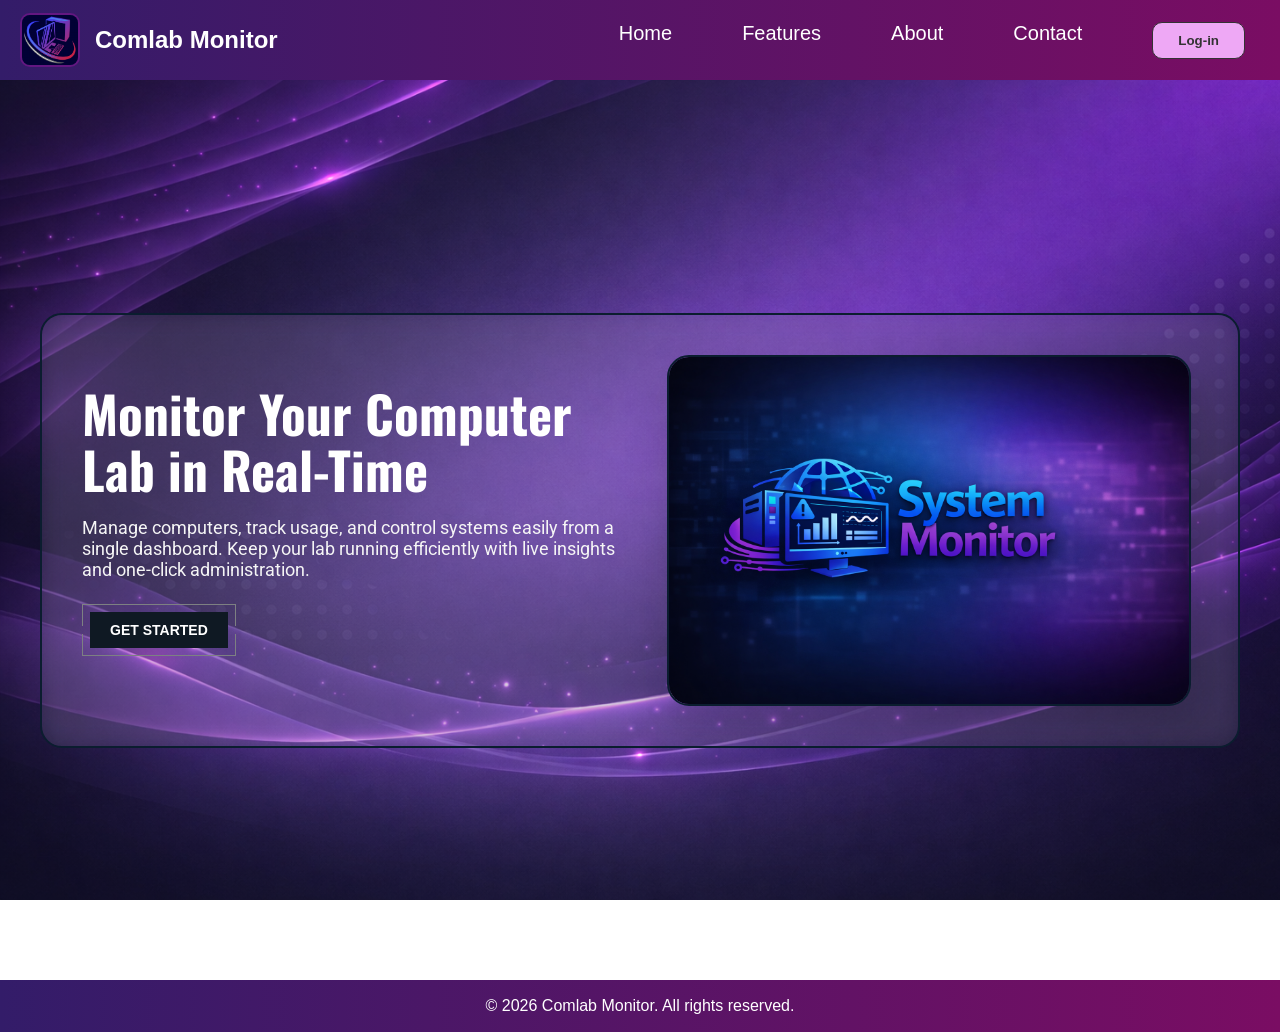
==== index.html @ 8892e22d "Add files via upload" ====
<!DOCTYPE html>
<html lang="en">
<head>
    <meta charset="UTF-8">
    <meta name="viewport" content="width=device-width, initial-scale=1.0">
    <title>Comlab Monitor</title>
    <link rel="stylesheet" href="style.css">
   <link rel="stylesheet" href="https://cdnjs.cloudflare.com/ajax/libs/animate.css/4.1.1/animate.min.css"/>
  <link rel="shortcut icon" href="pictures/computerlab.png"></link>


</head>

<body>
    <div class="topnav">
        <div class="headerlogo">
            <img src="pictures/computerlab.png" alt="Computerlab Logo" width="56" />
            <h1>Comlab Monitor</h1>
        </div>
        <div class="burger-menu" id="burger-menu">
            <span></span>
            <span></span>
            <span></span>
        </div>
        <ul id="nav-links" class="nav-links">
           
            <a  href="index.html"> <li> Home</li> </a> 
            <a href="features/features.html"> <li> Features</li> </a>
            <a href="about/about.html"> <li> About</li> </a>
            <a href="contact/contact.html"> <li> Contact</li> </a>
            <a href="account/signin.html"><button> Log-in </button></a> 
         
        </ul>

    </div>
 <div class="main-hero  animate__animated animate__heartBeat">
  <div class="hero-grid">
    <div class="hero-left">
      <div class="hero-panel">
        <div class="hero-copy">
          <h2>Monitor Your Computer Lab in Real-Time</h2>
          <p>Manage computers, track usage, and control systems easily from a single dashboard. Keep your lab running efficiently with live insights and one-click administration.</p>
          <div class="cta-group">
            <a href="account/signup/signup.html" class="button">
              <span class="button_lg">
                <span class="button_sl"></span>
                <span class="button_text">Get Started</span>
              </span>
            </a>
          </div>
        </div>
        <div class="hero-image">
          <img src="pictures/system monitor.png" alt="Computer Lab Monitor" />
        </div>
      </div>
    </div>
  </div>
</div>


    <footer class="footer">
        <p>&copy; 2026 Comlab Monitor. All rights reserved.</p>
    </footer>

    <script>
        document.getElementById('burger-menu').addEventListener('click', function() {
            var nav = document.getElementById('nav-links');
            var burger = document.getElementById('burger-menu');
            nav.classList.toggle('active');
            burger.classList.toggle('active');
        });
    </script>
</body>
</html>
---- style.css ----
@import url('https://fonts.googleapis.com/css2?family=Fascinate&family=Oi&family=Oswald:wght@200..700&family=Roboto:ital,wght@0,100..900;1,100..900&display=swap');

body {
    font-family: 'Segoe UI', Tahoma, Geneva, Verdana, sans-serif;
    margin: 0;
    padding: 0;
    color: #1f1f1f;
    background-image: url(pictures/background.png);
    background-size: cover;
    background-attachment: fixed;


    
}


.topnav {
    background: linear-gradient(90deg, #331c69 0%, #7a0d63 100%);
    display: flex;
    justify-content: space-between;
    align-items: center;
    padding: 0 20px;
    height: 80px;
    position: relative;
}

.headerlogo {
    display: flex;
    align-items: center;
    gap: 15px;
}

.headerlogo img {
    height: 50px;
    border-radius: 10px;
    border: #631781 2px solid;
}

.headerlogo h1 {
    color: white;
    margin: 0;
    font-size: 24px;
}

.nav-links {
    display: flex;
    list-style: none;
    gap: 40px;
    margin: 0;
    padding: 0;
}

.nav-links a {
    color: white;
    text-decoration: none;
    font-size: 20px;
    padding: 10px 15px;
    transition: color 0.2s ease, text-decoration 0.2s ease;
    cursor: pointer;
}

.nav-links li {
    transition: color 0.2s ease, text-decoration 0.2s ease, transform 0.2s ease;
}

.nav-links li:hover,
.nav-links li:focus {
    text-decoration: underline;
    text-decoration-color: white;
    color: white;
    transform: scale(1.05);
}

.nav-links li.active {
    font-weight: 700;
    color: #ffffff;
}

.nav-links li.active a {
    text-decoration: underline;
    text-decoration-color: #ffffff;
}

.nav-links button {
    background-color: rgb(238, 168, 245);
    color: #333;
    border: 1px solid #333;
    padding: 10px 25px;
    border-radius: 10px;
    cursor: pointer;
    font-weight: 600;
    transition: transform 0.2s ease, background-color 0.2s ease, color 0.2s ease;
}

.nav-links button:hover,
.nav-links button:focus {
    transform: scale(1.05);
    background-color: #aa14a8;
    color: #f7f7f7;
    border-color: #31123b;
}

.burger-menu {
    display: none;
    flex-direction: column;
    cursor: pointer;
}

.burger-menu span {
    width: 25px;
    height: 3px;
    background: white;
    margin: 3px 0;
    transition: 0.3s;
}

@media (max-width: 768px) {
    .nav-links {
        display: none;
        position: absolute;
        top: 80px;
        right: 0;
        background: linear-gradient(90deg, #331c69 0%, #7a0d63 100%);
        width: 100%;
        flex-direction: column;
        align-items: center;
        padding: 20px 0;
        gap: 20px;
        z-index: 1000;
    }

    .nav-links.active {
        display: flex;
    }

    .burger-menu {
        display: flex;
    }

    .burger-menu.active span:nth-child(1) {
        transform: rotate(-45deg) translate(-5px, 6px);
    }

    .burger-menu.active span:nth-child(2) {
        opacity: 0;
    }

    .burger-menu.active span:nth-child(3) {
        transform: rotate(45deg) translate(-5px, -6px);
    }
}

.main-hero {
    min-height: calc(100vh - 80px);
    display: flex;
    align-items: center;
    justify-content: center;
    padding: 40px 20px;
}



.main-hero img {
    width: 660px;
    height: auto;
    border-radius: 22px;
    border: 2px solid #0b1d2f;
    object-fit: cover;
    transition: transform 0.3s ease;
}

.main-hero img:hover {
    transform: scale(1.02);
}





.hero-grid {
    width: min(1200px, 100%);
    margin: 0 auto;
}

.hero-panel {
    display: grid;
    grid-template-columns: 1fr 1fr;
    gap: 40px;
    align-items: center;
}

.hero-left {
    position: relative;
    padding: 40px;
    border-radius: 22px;
    border: 2px solid #0b1d2f;
    background: rgba(126, 113, 156, 0.18);
    overflow: hidden;
    animation: zoomIn 1s ease forwards;
}

.hero-image {
    display: flex;
    justify-content: center;
    align-items: center;
}

.hero-image img {
    width: 100%;
    max-width: 520px;
    border-radius: 22px;
    box-shadow: 0 20px 45px rgba(0, 0, 0, 0.18);
}

@media (max-width: 900px) {
    .hero-panel {
        grid-template-columns: 1fr;
    }
    .hero-left {
        padding: 30px;
    }
}

@keyframes zoomIn {
    0% { opacity: 0; transform: translateY(20px); }
    50% { opacity: 1; transform: translateY(0); }
    100% { opacity: 1; transform: translateY(0); }
}

.hero-left::before {
    content: '';
   position: absolute;
    inset: 0;
    backdrop-filter: blur(10px);
    -webkit-backdrop-filter: blur(10px);
    z-index: 0; 
}



.hero-left > * {
    position: relative;
    z-index: 1;
}

.hero-left h2 {
    font-size: clamp(2rem, 4vw, 3.25rem);
    margin: 0 0 20px;
    line-height: 1.1;
    color: #ffffff;
    font-family: 'Oswald', sans-serif;
}

.hero-left p {
    font-size: 1.15rem;
    margin: 0 0 24px;
    max-width: 620px;
    color: #f5f5f5;
    font-family: 'Roboto', sans-serif;
}

.cta-group {
    display: flex;
    gap: 16px;
}

.hero-right {
    display: flex;
    justify-content: center;
    align-items: center;
}

.hero-right img {
    width: 100%;
    max-width: 660px;
    border-radius: 22px;
    box-shadow: 0 20px 45px rgba(0, 0, 0, 0.18);
}

.cta-group .btn {
    border: 1px solid #333;
    border-radius: 8px;
    padding: 12px 26px;
    font-size: 1rem;
    text-decoration: none;
    font-weight: 700;
    transition: transform 0.2s ease, background-color 0.2s ease, color 0.2s ease;
}

.btn-primary {
    background: #2af7f5;
    color: #0b1d2f;
}

.btn-secondary {
    background: rgba(255, 255, 255, 0.15);
    color: #fff;
    border-color: #fff;
}

.cta-group .btn:hover,
.cta-group .btn:focus {
    transform: scale(1.05);
}




.button {
  -moz-appearance: none;
  -webkit-appearance: none;
  appearance: none;
  border: none;
  background: none;
  color: #0f1923;
  cursor: pointer;
  position: relative;
  padding: 8px;
  margin-bottom: 20px;
  text-transform: uppercase;
  font-weight: bold;
  font-size: 14px;
  transition: all .15s ease;
}

.button::before,
.button::after {
  content: '';
  display: block;
  position: absolute;
  right: 0;
  left: 0;
  height: calc(50% - 5px);
  border: 1px solid #7D8082;
  transition: all .15s ease;
}

.button::before {
  top: 0;
  border-bottom-width: 0;
}

.button::after {
  bottom: 0;
  border-top-width: 0;
}

.button:active,
.button:focus {
  outline: none;
}

.button:active::before,
.button:active::after {
  right: 3px;
  left: 3px;
}

.button:active::before {
  top: 3px;
}

.button:active::after {
  bottom: 3px;
}

.button_lg {
  position: relative;
  display: block;
  padding: 10px 20px;
  color: #fff;
  background-color: #0f1923;
  overflow: hidden;
  box-shadow: inset 0px 0px 0px 1px transparent;
}

.button_lg::before {
  content: '';
  display: block;
  position: absolute;
  top: 0;
  left: 0;
  width: 2px;
  height: 2px;
  background-color: #0f1923;
}

.button_lg::after {
  content: '';
  display: block;
  position: absolute;
  right: 0;
  bottom: 0;
  width: 4px;
  height: 4px;
  background-color: #0f1923;
  transition: all .2s ease;
}

.button_sl {
  display: block;
  position: absolute;
  top: 0;
  bottom: -1px;
  left: -8px;
  width: 0;
  background-color: #6a156d;
  transform: skew(-15deg);
  transition: all .2s ease;
}

.button_text {
  position: relative;
}

.button:hover {
  color: #0f1923;
}

.button:hover .button_sl {
  width: calc(100% + 15px);
}

.button:hover .button_lg::after {
  background-color: #fff;
}

.footer {
    background: linear-gradient(90deg, #331c69 0%, #7a0d63 100%);
    color: white;
    text-align: center;
    padding: 1px 0;;
    
}
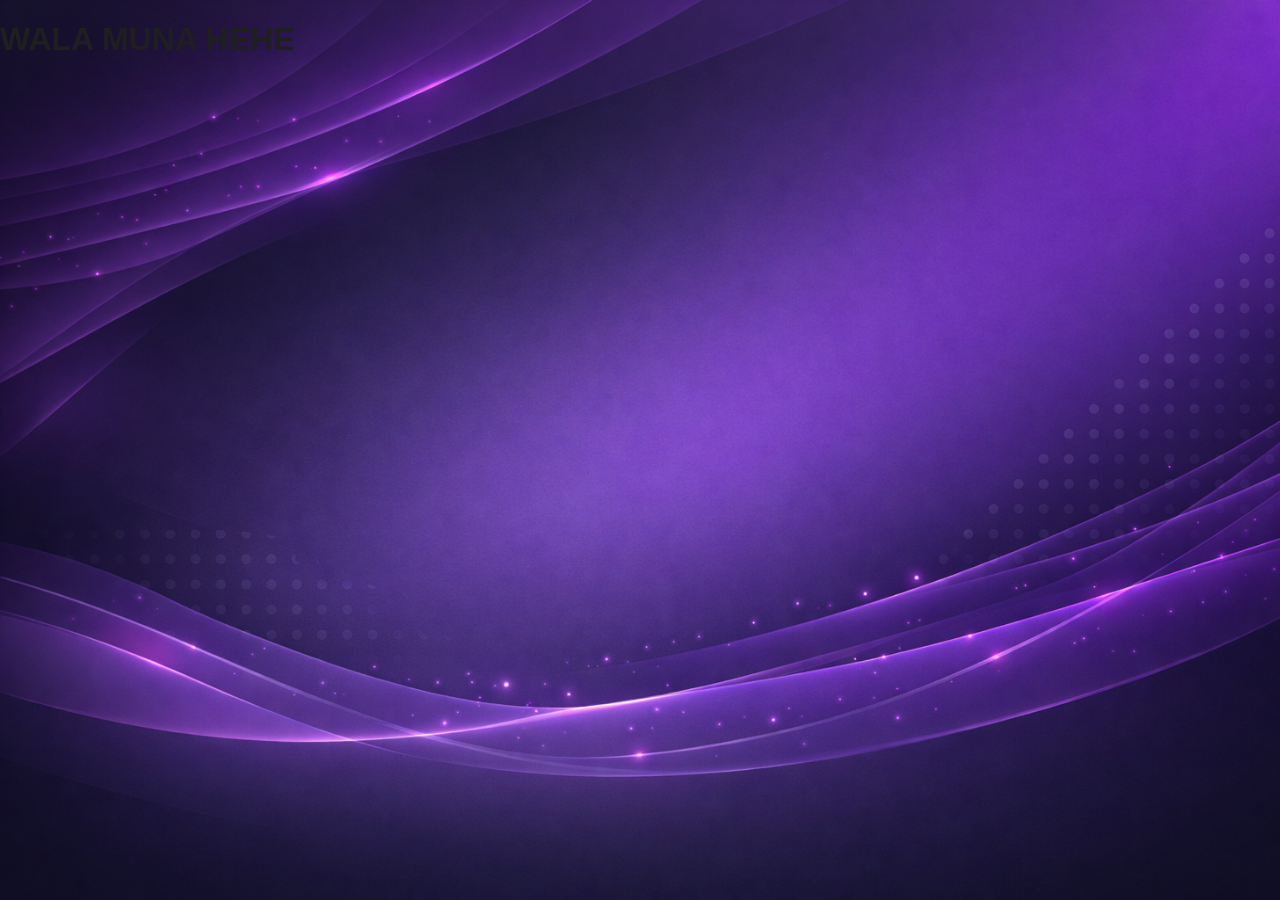
==== commit 42af124c: "Update index.html" ====
--- a/index.html
+++ b/index.html
@@ -12,63 +12,7 @@
 </head>
 
 <body>
-    <div class="topnav">
-        <div class="headerlogo">
-            <img src="pictures/computerlab.png" alt="Computerlab Logo" width="56" />
-            <h1>Comlab Monitor</h1>
-        </div>
-        <div class="burger-menu" id="burger-menu">
-            <span></span>
-            <span></span>
-            <span></span>
-        </div>
-        <ul id="nav-links" class="nav-links">
-           
-            <a  href="index.html"> <li> Home</li> </a> 
-            <a href="features/features.html"> <li> Features</li> </a>
-            <a href="about/about.html"> <li> About</li> </a>
-            <a href="contact/contact.html"> <li> Contact</li> </a>
-            <a href="account/signin.html"><button> Log-in </button></a> 
-         
-        </ul>
-
-    </div>
- <div class="main-hero  animate__animated animate__heartBeat">
-  <div class="hero-grid">
-    <div class="hero-left">
-      <div class="hero-panel">
-        <div class="hero-copy">
-          <h2>Monitor Your Computer Lab in Real-Time</h2>
-          <p>Manage computers, track usage, and control systems easily from a single dashboard. Keep your lab running efficiently with live insights and one-click administration.</p>
-          <div class="cta-group">
-            <a href="account/signup/signup.html" class="button">
-              <span class="button_lg">
-                <span class="button_sl"></span>
-                <span class="button_text">Get Started</span>
-              </span>
-            </a>
-          </div>
-        </div>
-        <div class="hero-image">
-          <img src="pictures/system monitor.png" alt="Computer Lab Monitor" />
-        </div>
-      </div>
-    </div>
-  </div>
-</div>
-
-
-    <footer class="footer">
-        <p>&copy; 2026 Comlab Monitor. All rights reserved.</p>
-    </footer>
-
-    <script>
-        document.getElementById('burger-menu').addEventListener('click', function() {
-            var nav = document.getElementById('nav-links');
-            var burger = document.getElementById('burger-menu');
-            nav.classList.toggle('active');
-            burger.classList.toggle('active');
-        });
-    </script>
+    
+ <h1> WALA MUNA HEHE</h1>
 </body>
-</html>+</html>
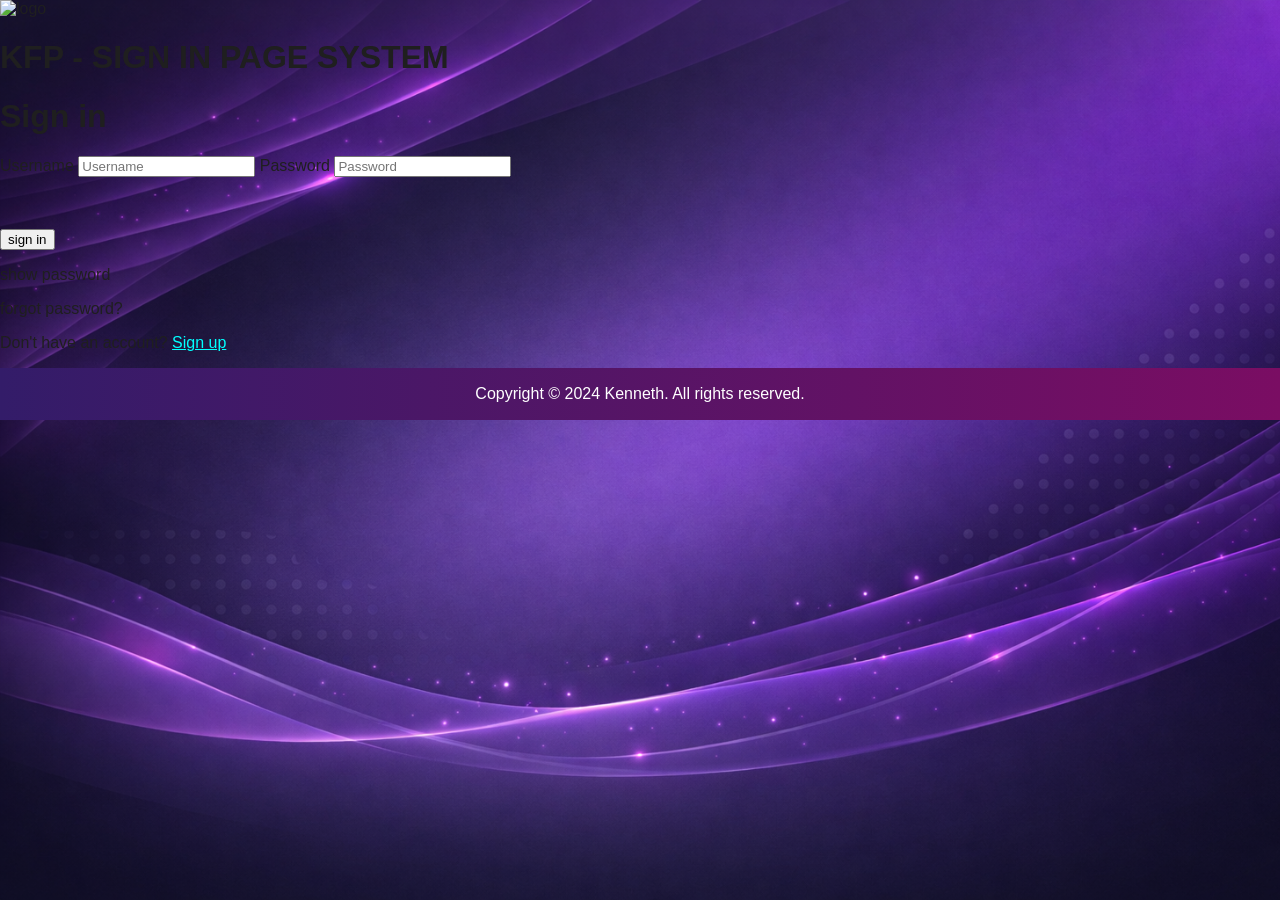
==== commit 46fcb9e9: "Update index.html" ====
--- a/index.html
+++ b/index.html
@@ -1,18 +1,111 @@
-<!DOCTYPE html>
-<html lang="en">
+<html>
+
+
+
+
+
 <head>
-    <meta charset="UTF-8">
-    <meta name="viewport" content="width=device-width, initial-scale=1.0">
-    <title>Comlab Monitor</title>
+
+    <title>Kenneth</title>
+
     <link rel="stylesheet" href="style.css">
-   <link rel="stylesheet" href="https://cdnjs.cloudflare.com/ajax/libs/animate.css/4.1.1/animate.min.css"/>
-  <link rel="shortcut icon" href="pictures/computerlab.png"></link>
+
+
+
+
+
 
 
 </head>
 
+
+
 <body>
+
+<div class="container">
+
+    <img src="logo.png" alt="logo" class="logo">
+
+    <h1> KFP - SIGN IN PAGE SYSTEM </h1>
+
+ 
+
+</div>
+
+
+
+
+
+
+
+<div class="form">
+
+<h1>Sign in</h1>
+
+   
+
+    <form action="" >
+
+      <label id="user-label" for="uname">Username</label>
+
+      <input type = "text" id="uname" placeholder="Username" required ></span>
+
+      <label id="pass-label" for="pass">Password</label>
+
+      <input type = "password" id="pass" placeholder="Password" required ></span>
+
+    </form>
+
     
- <h1> WALA MUNA HEHE</h1>
+
+<div class="information">
+
+        <p id="errormessage" style="height: 20px;"></p>
+
+        <button id="submitbtn">sign in</button>
+
+        <p id="showpass">show password</p>
+
+        <p id="forgotpass">forgot password?</p>
+
+        <p >Don't have an account?  <a href="signup.html" style="color: aqua;">Sign up</a></p>
+
+</div>
+
+
+
+
+
+
+
+
+
+<script src="script.js"></script>
+
+
+
+
+
+
+
+
+
+</div>
+
+
+
+<div class="footer">
+
+    <p>Copyright &copy; 2024 Kenneth. All rights reserved.</p>
+
+</div>
+
+
+
+
+
 </body>
-</html>
+
+
+
+</html>  
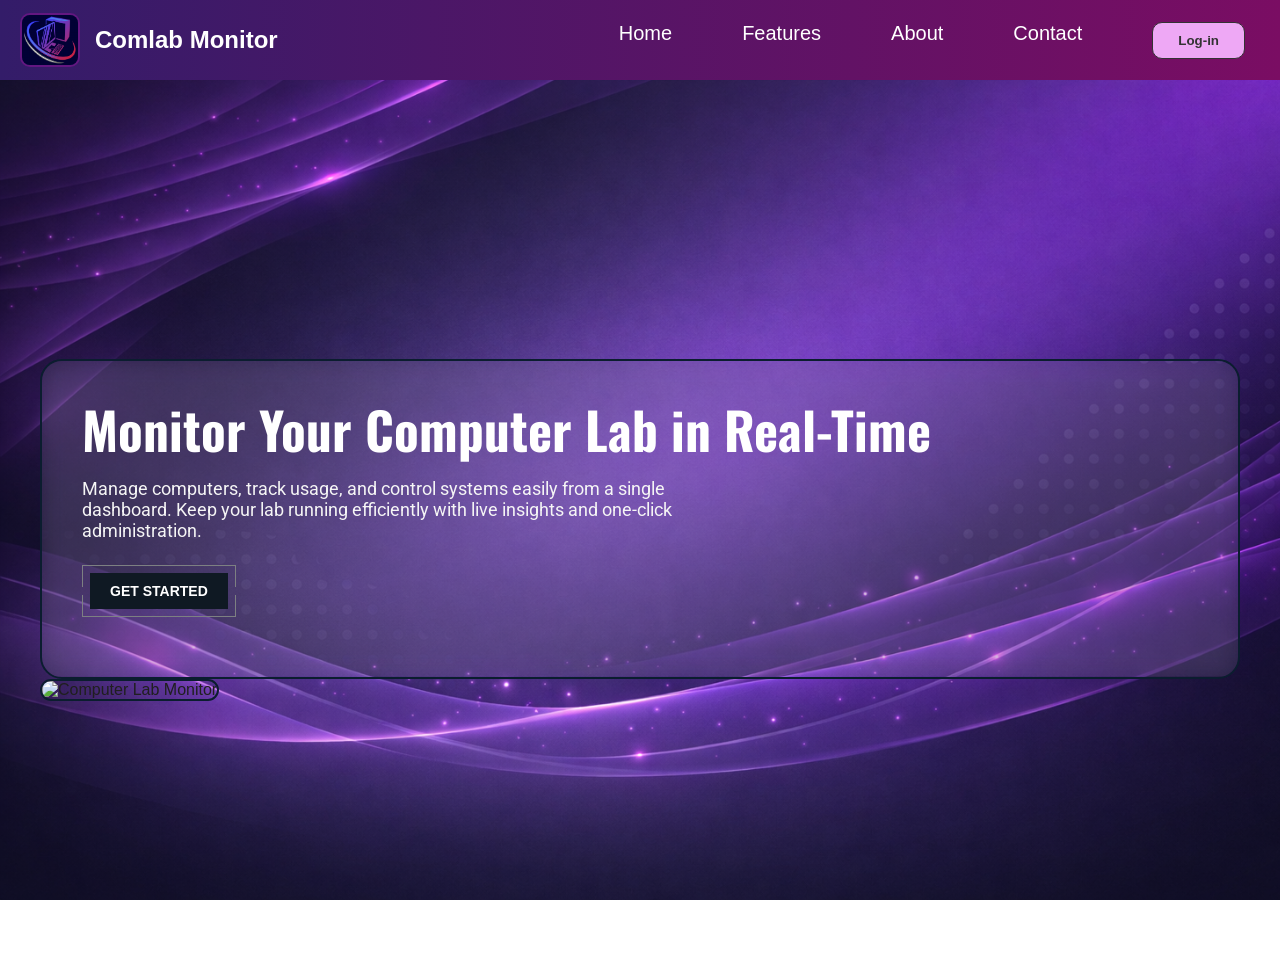
==== commit 3e6ad486: "Update index.html" ====
--- a/index.html
+++ b/index.html
@@ -1,18 +1,16 @@
-<html>
+<!DOCTYPE html>
 
-
-
-
+<html lang="en">
 
 <head>
 
-    <title>Kenneth</title>
+    <meta charset="UTF-8">
+
+    <meta name="viewport" content="width=device-width, initial-scale=1.0">
+
+    <title>Comlab Monitor</title>
 
     <link rel="stylesheet" href="style.css">
-
-
-
-
 
 
 
@@ -22,55 +20,67 @@
 
 <body>
 
-<div class="container">
+    <div class="topnav">
 
-    <img src="logo.png" alt="logo" class="logo">
+        <div class="headerlogo">
 
-    <h1> KFP - SIGN IN PAGE SYSTEM </h1>
+            <img src="pictures/computerlab.png" alt="Computerlab Logo" width="56" />
 
- 
+            <h1>Comlab Monitor</h1>
 
-</div>
+        </div>
+
+        <ul class="nav-links">
+
+           
+
+            <a  href="/index.html"> <li> Home</li> </a> 
+
+            <a href="features/features.html"> <li> Features</li> </a>
+
+            <a href="about/about.html"> <li> About</li> </a>
+
+            <a href="contact/contact.html"> <li> Contact</li> </a>
+
+            <a href="login/index.html"><button> Log-in </button></a> 
+
+         
+
+        </ul>
 
 
 
+    </div>
 
+  <main class="main-hero">
 
+        <section class="hero-grid">
 
+            <div class="hero-left">
 
-<div class="form">
+                <h2>Monitor Your Computer Lab in Real-Time</h2>
 
-<h1>Sign in</h1>
+                <p>Manage computers, track usage, and control systems easily from a single dashboard. Keep your lab running efficiently with live insights and one-click administration.</p>
 
-   
+                <div class="cta-group">
 
-    <form action="" >
+                    <a href="signup/signup.html" class="button">
 
-      <label id="user-label" for="uname">Username</label>
+    <span class="button_lg">
 
-      <input type = "text" id="uname" placeholder="Username" required ></span>
+        <span class="button_sl"></span>
 
-      <label id="pass-label" for="pass">Password</label>
+        <span class="button_text">Get Started</span>
 
-      <input type = "password" id="pass" placeholder="Password" required ></span>
+    </span>
 
-    </form>
+</a> </div> </div>
 
-    
+            
 
-<div class="information">
+                <img src="pictures/sample.png" alt="Computer Lab Monitor" />
 
-        <p id="errormessage" style="height: 20px;"></p>
-
-        <button id="submitbtn">sign in</button>
-
-        <p id="showpass">show password</p>
-
-        <p id="forgotpass">forgot password?</p>
-
-        <p >Don't have an account?  <a href="signup.html" style="color: aqua;">Sign up</a></p>
-
-</div>
+            </div>
 
 
 
@@ -80,32 +90,12 @@
 
 
 
-<script src="script.js"></script>
+        </section>
 
-
-
-
-
-
-
-
-
-</div>
-
-
-
-<div class="footer">
-
-    <p>Copyright &copy; 2024 Kenneth. All rights reserved.</p>
-
-</div>
-
-
+    </main>
 
 
 
 </body>
 
-
-
-</html>  
+</html>
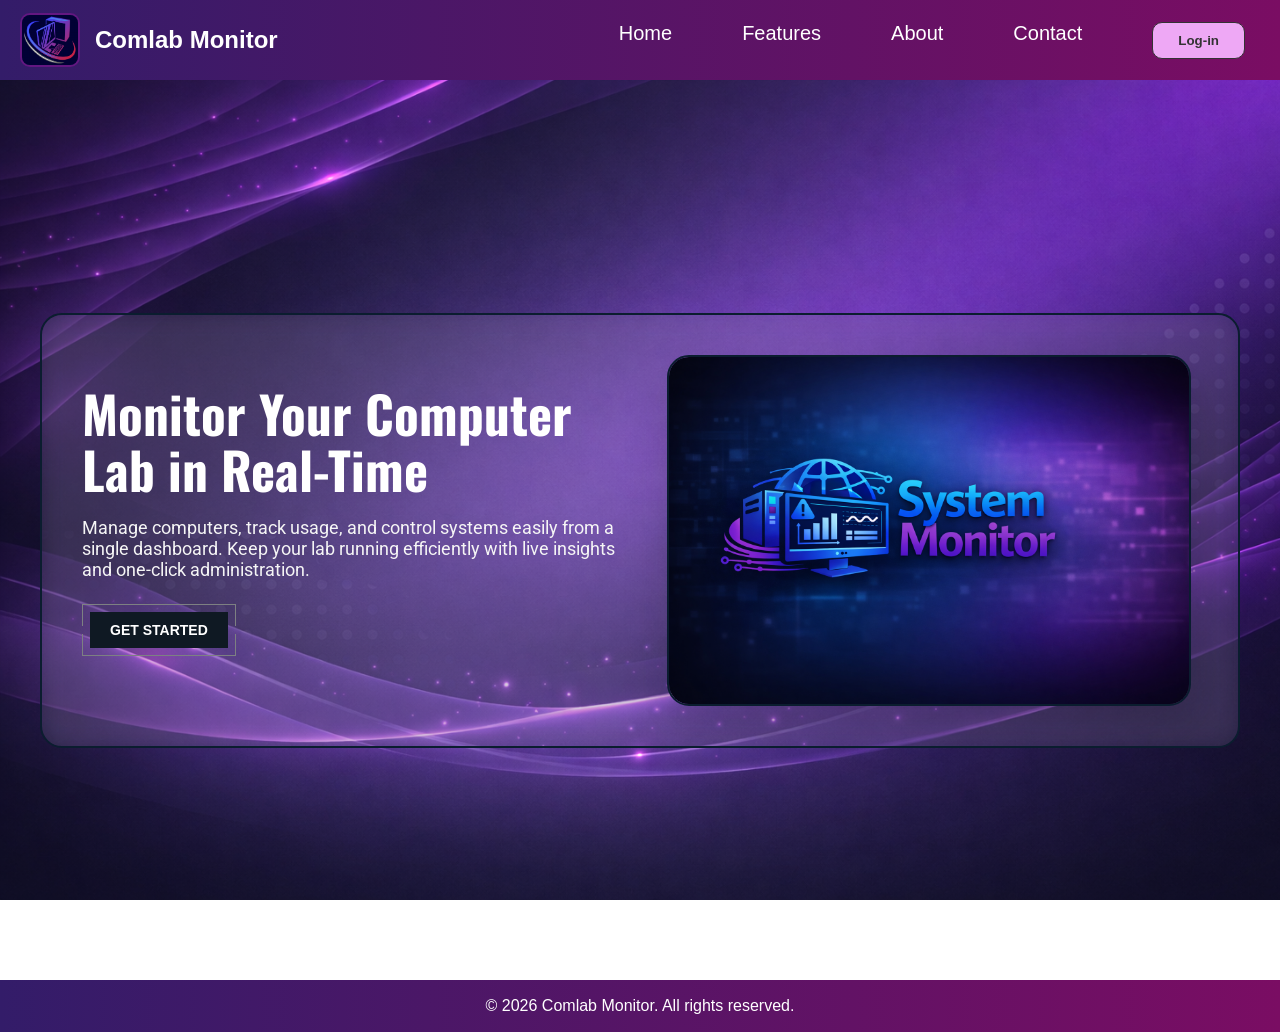
==== commit 539d9d03: "Add files via upload" ====
--- a/index.html
+++ b/index.html
@@ -1,101 +1,74 @@
 <!DOCTYPE html>
-
 <html lang="en">
-
 <head>
-
     <meta charset="UTF-8">
-
     <meta name="viewport" content="width=device-width, initial-scale=1.0">
-
     <title>Comlab Monitor</title>
-
     <link rel="stylesheet" href="style.css">
-
+   <link rel="stylesheet" href="https://cdnjs.cloudflare.com/ajax/libs/animate.css/4.1.1/animate.min.css"/>
+  <link rel="shortcut icon" href="pictures/computerlab.png"></link>
 
 
 </head>
 
+<body>
+    <div class="topnav">
+        <div class="headerlogo">
+            <img src="pictures/computerlab.png" alt="Computerlab Logo" width="56" />
+            <h1>Comlab Monitor</h1>
+        </div>
+        <div class="burger-menu" id="burger-menu">
+            <span></span>
+            <span></span>
+            <span></span>
+        </div>
+        <ul id="nav-links" class="nav-links">
+           
+            <a  href="index.html"> <li> Home</li> </a> 
+            <a href="features/features.html"> <li> Features</li> </a>
+            <a href="about/about.html"> <li> About</li> </a>
+            <a href="contact/contact.html"> <li> Contact</li> </a>
+            <a href="account/signin.html"><button> Log-in </button></a> 
+         
+        </ul>
+
+    </div>
+ <div class="main-hero  animate__animated animate__heartBeat">
+  <div class="hero-grid">
+    <div class="hero-left">
+      <div class="hero-panel">
+        <div class="hero-copy">
+          <h2>Monitor Your Computer Lab in Real-Time</h2>
+          <p>Manage computers, track usage, and control systems easily from a single dashboard. Keep your lab running efficiently with live insights and one-click administration.</p>
+          <div class="cta-group">
+            <a href="account/signup/signup.html" class="button">
+              <span class="button_lg">
+                <span class="button_sl"></span>
+                <span class="button_text">Get Started</span>
+              </span>
+            </a>
+          </div>
+        </div>
+        <div class="hero-image">
+          <img src="pictures/system monitor.png" alt="Computer Lab Monitor" />
+        </div>
+      </div>
+    </div>
+  </div>
+</div>
 
 
-<body>
+    <footer class="footer">
+        <p>&copy; 2026 Comlab Monitor. All rights reserved.</p>
+    </footer>
 
-    <div class="topnav">
-
-        <div class="headerlogo">
-
-            <img src="pictures/computerlab.png" alt="Computerlab Logo" width="56" />
-
-            <h1>Comlab Monitor</h1>
-
-        </div>
-
-        <ul class="nav-links">
-
-           
-
-            <a  href="/index.html"> <li> Home</li> </a> 
-
-            <a href="features/features.html"> <li> Features</li> </a>
-
-            <a href="about/about.html"> <li> About</li> </a>
-
-            <a href="contact/contact.html"> <li> Contact</li> </a>
-
-            <a href="login/index.html"><button> Log-in </button></a> 
-
-         
-
-        </ul>
-
-
-
-    </div>
-
-  <main class="main-hero">
-
-        <section class="hero-grid">
-
-            <div class="hero-left">
-
-                <h2>Monitor Your Computer Lab in Real-Time</h2>
-
-                <p>Manage computers, track usage, and control systems easily from a single dashboard. Keep your lab running efficiently with live insights and one-click administration.</p>
-
-                <div class="cta-group">
-
-                    <a href="signup/signup.html" class="button">
-
-    <span class="button_lg">
-
-        <span class="button_sl"></span>
-
-        <span class="button_text">Get Started</span>
-
-    </span>
-
-</a> </div> </div>
-
-            
-
-                <img src="pictures/sample.png" alt="Computer Lab Monitor" />
-
-            </div>
-
-
-
-
-
-
-
-
-
-        </section>
-
-    </main>
-
-
-
+    <script>
+        document.getElementById('burger-menu').addEventListener('click', function() {
+            var nav = document.getElementById('nav-links');
+            var burger = document.getElementById('burger-menu');
+            nav.classList.toggle('active');
+            burger.classList.toggle('active');
+        });
+    </script>
 </body>
-
-</html>
+</html>
